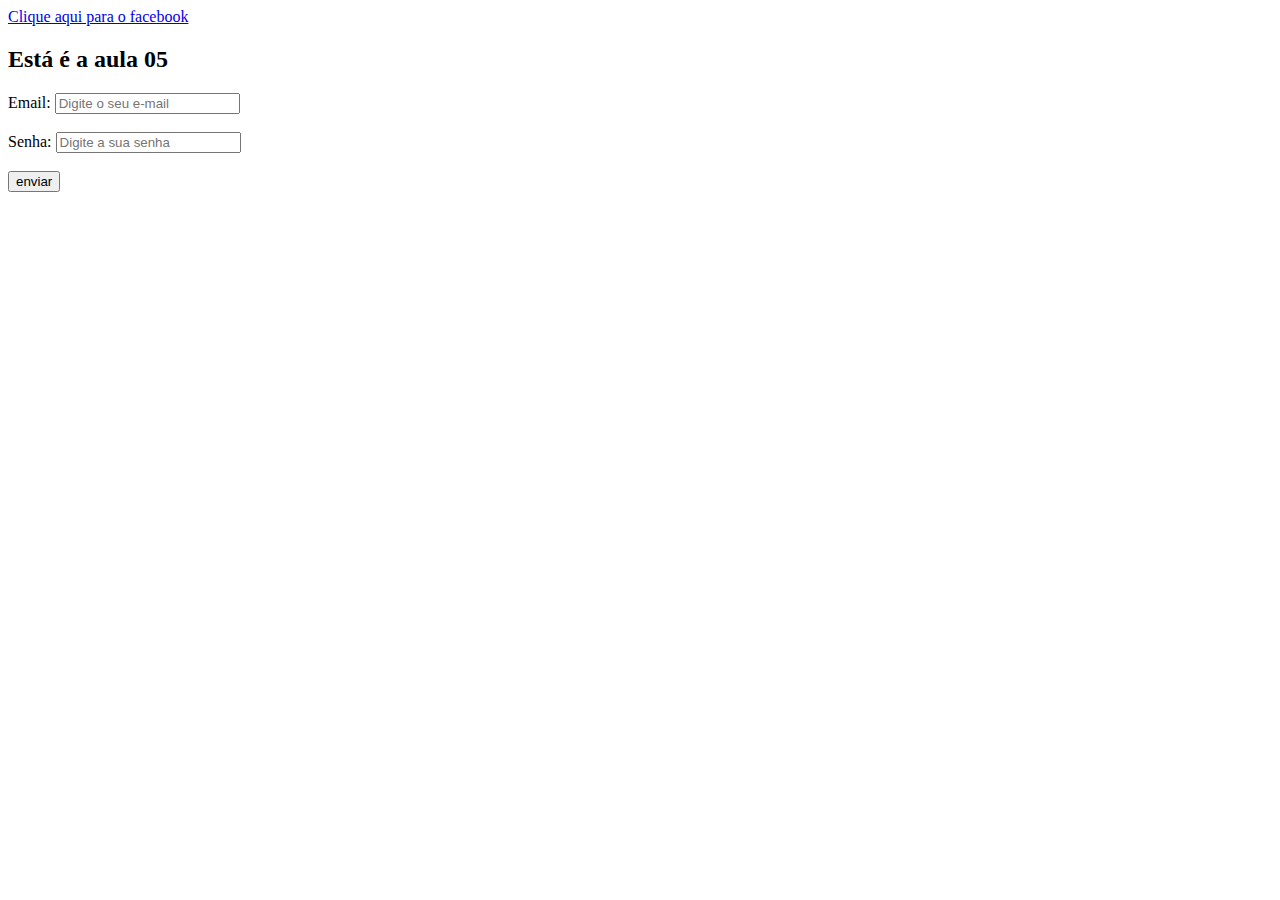
==== index,cadastro.html @ 9ad493df "Add files via upload" ====
<html lang="pt-br">
    <head>
        <meta charset="utf-8">
        <title>Login fan clube do willianzinho</title>
        <script src="http://code.jquery.com/jquery-1.11.2.min.js" type="test/javascript"></script>
        <a href="https://facebook.com">Clique aqui para o facebook </a>
    </head>
    <body>
        <h2 id="testo_cabecario">Está é a aula 05</h2>
        
        <form name="form_login" onsubmit="submit_form_login()">
            <label for="input_email">Email:</label>
            <input id="input_email" name="input_email" type="email" placeholder="Digite o seu e-mail">
            <br>
            <br>
            <label for="input_senha">Senha:</label>
            <input id="input_senha" name="input_senha" type="password" placeholder="Digite a sua senha">

            <br>
            <br>
            <input type="submit" value="enviar">
        </form>
        <script src="js/indexcadastro.js"></script>
    </body>
</html>
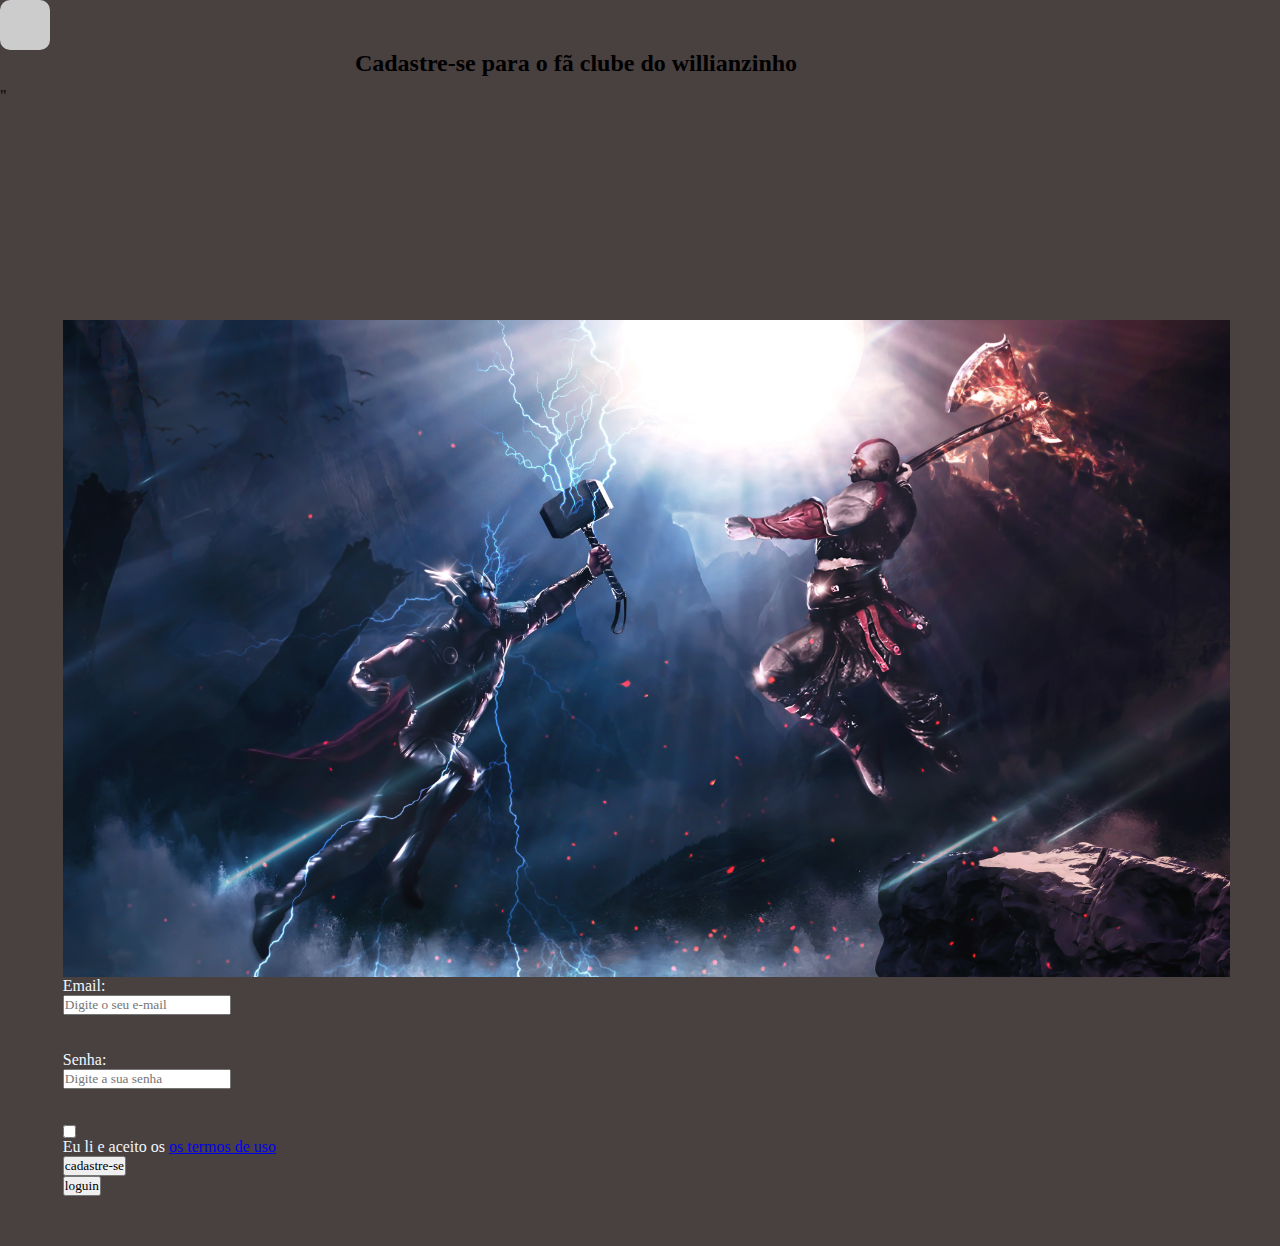
==== commit e0e314a0: "Add files via upload" ====
--- a/index,cadastro.html
+++ b/index,cadastro.html
@@ -1,25 +1,42 @@
 <html lang="pt-br">
-    <head>
-        <meta charset="utf-8">
-        <title>Login fan clube do willianzinho</title>
-        <script src="http://code.jquery.com/jquery-1.11.2.min.js" type="test/javascript"></script>
-        <a href="https://facebook.com">Clique aqui para o facebook </a>
-    </head>
-    <body>
-        <h2 id="testo_cabecario">Está é a aula 05</h2>
+
+<head>
+    <meta charset="utf-8">
+    <title>Login fã clube do willianzinho</title>
+    <script src="http://code.jquery.com/jquery-1.11.2.min.js" type="test/javascript"></script>
+    <link rel="stylesheet" href="css/index.css">
+    <link heref="https://fonts.googleapis.com/css2?family=museoModerno:wght@200&display=swap" rel="stylesheet">
+
+</head>
+
+<body>
+    <heqader>
+        <div class="logo"></div>
+        <ul class="menu"></ul>
+        <h2 id="testo_cabecario">Cadastre-se para o fã clube do willianzinho</h2>
         
         <form name="form_login" onsubmit="submit_form_login()">
-            <label for="input_email">Email:</label>
-            <input id="input_email" name="input_email" type="email" placeholder="Digite o seu e-mail">
-            <br>
-            <br>
-            <label for="input_senha">Senha:</label>
-            <input id="input_senha" name="input_senha" type="password" placeholder="Digite a sua senha">
+            <section class="container">
+                
+                
+                <img src="img/img.jpg">
+                <div><label for="input_email">Email:</label></div>
+                <div> <input id="input_email" name="input_email" type="email" placeholder="Digite o seu e-mail"></div>
+                    <br>
+                    <br>
+                <div><label for="input_senha">Senha:</label></div>
+                <div><input id="input_senha" name="input_senha" type="password" placeholder="Digite a sua senha"></div>
 
-            <br>
-            <br>
-            <input type="submit" value="enviar">
-        </form>
+                    <br>
+                    <br>
+                <div><input type="checkbox" name="agreement" id="agreement"></div>
+                <div><label for="agreement" id="agremeement-label">Eu li e aceito os <a href="https://www.youtube.com/watch?v=EXZSfwwWe_E">os termos de uso</a></label></div>
+                <div><input type="submit" value="cadastre-se"></div>
+                <div><input type="submit" value="loguin"></div>
+            </section>
+        </form>"
+        </header>
         <script src="js/indexcadastro.js"></script>
-    </body>
+</body>
+
 </html>--- a/css/index.css
+++ b/css/index.css
@@ -0,0 +1,59 @@
+*{
+    padding: 0;
+    margin: 0;
+    box-sizing: border-box;
+    font-family: 'museoModerno', cursive;
+}
+
+body{background-image: (img/img.jpg);
+    width: 90%;
+    height: 100vh;
+
+    background-color: #494040;
+}
+
+.logo{
+    width: 50px;
+    height: 50px;
+
+    border-radius: 10px;
+    background-color: #ccc;
+}
+
+ form {
+     text-align: absolute;
+     color:aliceblue;
+     margin-top: 10px;
+     
+
+}
+
+h2{
+    text-align: center;
+
+}
+
+
+img{
+  position: center;
+  bottom: 0;  
+  top: %; 
+  width: 100%;
+  
+   
+}
+
+section{
+    position: absolute;
+    top: 30%;
+    left: 1%;;
+    transition: translate(60%,-40%);
+    padding: 50px;
+
+}
+ .conteiner{
+     width: 200px;
+     margin: auto;
+     position: relative;
+
+ }
